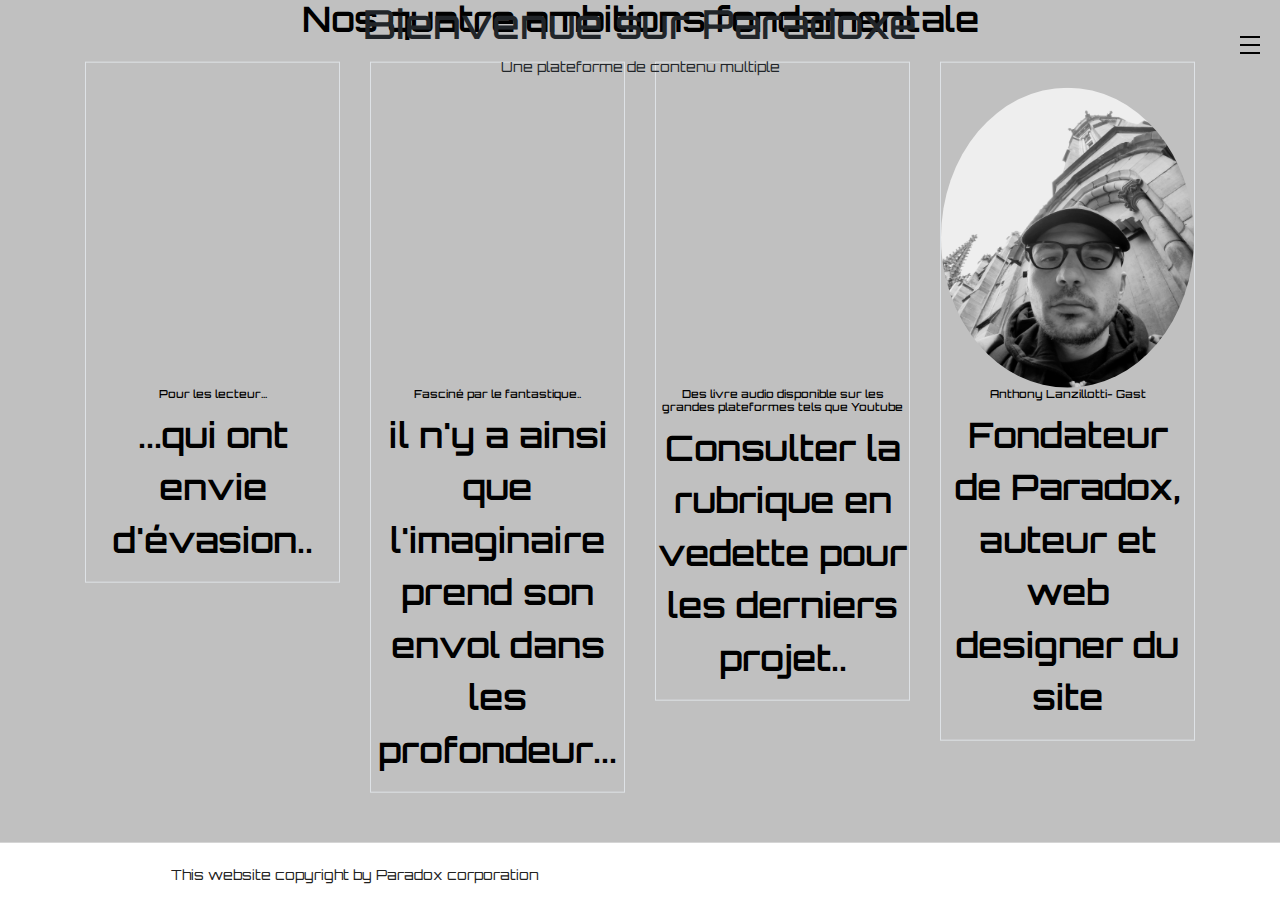
==== index.html @ 88890a92 "Update index.html" ====
<!doctype html>
<head>
<meta charset="utf-8">
<link href="//maxcdn.bootstrapcdn.com/bootstrap/4.1.1/css/bootstrap.min.css" rel="stylesheet" id="bootstrap-css">
<script src="//maxcdn.bootstrapcdn.com/bootstrap/4.1.1/js/bootstrap.min.js"></script>
<script src="//cdnjs.cloudflare.com/ajax/libs/jquery/3.2.1/jquery.min.js"></script>
<script src="//https://cdnjs.cloudflare.com/ajax/libs/jquery/2.1.3/jquery.min.js"></script>
<script src="//https://code.jquery.com/jquery-2.2.4.min.js"></script>
<link rel="stylesheet" href="style.css">


</head>
<body>
<div class="row"> 
	<div class="col-md-12"> 
	<div class="te text-center text-black"> 
		<h1>Bienvenue sur Paradoxe</h1>
	<p>Une plateforme de contenu multiple</p>
       <br>
	<br>
      <style>
	.parallax {
	 /* The image used */
	 background-image: url("https://images3.alphacoders.com/567/567058.jpg");

	/* Set a specific height */
	 min-height: 500px;

	/* Create the parallax scrolling effect */
	background-attachment: fixed;
	background-position: center;
	background-repeat: no-repeat;
	 background-size: cover;
	}
	</style>

	<!-- Container element -->
	<div class="parallax"></div> 
	
     <input type="checkbox" id="active">
      <label for="active" class="menu-btn"><span></span></label>
      <label for="active" class="close"></label>
      <div class="wrapper">
        <ul>
  	<li><a href="#">Accueil</a></li>
  	<li><a href="#">Services</a></li>
 	 <li><a href="#">Web Design</a></li>
  	<li><a href="#">Livre Audio</a></li>
  	<li><a href="#">Artwork</a></li>
  	</ul>
  	</div>
  	<div class="content">
        <div class="title">Fullscreen Overlay Navigation Bar</div>
                         <p>(Hamburger Menu-2)</p>
	                <br>
		
	  	
	
	
	<section id="team-section"> 
		<div class="container"> 
			<div class="row"> 
				<div class="col-md-12"> 
					<div class="team-top-header text-center"> 
						<h1>Nos principes</h1>
						<p>Nos quatre ambitions fondamentale</p>
					</div>
					<div class="row"> 
						<div class="col-md-3"> 
							<div class="team-member-id text-center border"> 
								<img class="img-fluid rounded-circle" src="https://images.pexels.com/photos/247899/pexels-photo-247899.jpeg?auto=compress&cs=tinysrgb&w=1260&h=750&dpr=1" alt="" />
								<h1>Pour les lecteur...</h1>
								<p>...qui ont envie d'évasion..</p>
							</div>
						</div>
						<div class="col-md-3"> 
							<div class="team-member-id text-center border"> 
								<img class="img-fluid rounded-circle" src="https://images.pexels.com/photos/1483585/pexels-photo-1483585.jpeg?auto=compress&cs=tinysrgb&w=1260&h=750&dpr=1" alt="" />
								<h1>Fasciné par le fantastique..</h1>
								<p>il n'y a ainsi que l'imaginaire prend son envol dans les profondeur...</p>
							</div>
						</div>
						<div class="col-md-3"> 
							<div class="team-member-id text-center border"> 
								<img class="img-fluid rounded-circle" src="https://images.pexels.com/photos/5939401/pexels-photo-5939401.jpeg?auto=compress&cs=tinysrgb&w=1260&h=750&dpr=1" alt="" />
								<h1>Des livre audio disponible sur les grandes plateformes tels que Youtube</h1>
								<p>Consulter la rubrique en vedette pour les derniers projet..</p>
							</div>
						</div>
						<div class="col-md-3"> 
							<div class="team-member-id text-center border"> 
								<img class="img-fluid rounded-circle" src="fondation.jpg" alt="" />
								<h1>Anthony Lanzillotti- Gast</h1>
								<p>Fondateur de Paradox, auteur et web designer du site</p>
							</div>
						</div>
					</div>
				</div>
			</div>
		</div>
	</section>
	
	
	
</body>
	
	<footer style="padding: 21px;"> 
		<div class="container"> 
			<div class="row"> 
				<div class="col-md-6"> 
					This website copyright by Paradox corporation
				</div>
				<div class="col-md-6 col-6"> 
					<div class="social-icon text-right"> 
						<i class="fab fa-facebook-f"></i>
						<i class="fab fa-twitter"></i>
						<i class="fab fa-facebook-f"></i>
						<i class="fab fa-facebook-f"></i>
						<i class="fab fa-facebook-f"></i>
					</div>
				</div>
			</div>
		</div>
	</footer>
    </html>
---- style.css ----
@import url('https://fonts.googleapis.com/css?family=Orbitron:100,100i,200,200i,300,300i,400,400i,500,500i,600,600i,700,700i,800');

body{
	font-family: 'Orbitron', sans-serif;
	font-size:14px;
	
}

#team-section{
	padding: 50px 0;

background: silver;
color:black;
}
.team-top-header h1 {
	font-weight: 300;
	color:black;
}
.team-member-id{
	padding-top: 25px;
}
.team-member-id.text-center img {
	width: 300px;
	height: 300px;
}
.team-member-id.text-center h1 {
	font-size: 11px;
    	font-weight: 11px;
	color:black;
	
}
#recent-section{
	padding:50px 0;
}
.recent-text h1{
	font-weight: 300;

font-size: 25px;
}

*{
    margin: 0;
    padding: 0;
    box-sizing: border-box;
    font-family: 'Orbitron', sans-serif;
    
  }
  .wrapper{
    position: fixed;
    top: 0;
    /*left: -100%;*/
    right: -100%;
    height: 100%;
    width: 100%;
    background: #000;
    /*background: linear-gradient(90deg, #f92c78, #4114a1);*/
    /* background: linear-gradient(375deg, #1cc7d0, #2ede98); */
   /* background: linear-gradient(-45deg, #e3eefe 0%, #efddfb 100%);*/
    transition: all 0.6s ease-in-out;
  }
  #active:checked ~ .wrapper{
    /*left: 0;*/
    right:0;
  }
  .menu-btn{
    position: absolute;
    z-index: 2;
    right: 20px;
    /*left: 20px; */
    top: 20px;
    height: 50px;
    width: 50px;
    text-align: center;
    line-height: 50px;
    border-radius: 50%;
    font-size: 20px;
    cursor: pointer;
    /*color: #fff;*/
    /*background: linear-gradient(90deg, #f92c78, #4114a1);*/
    /* background: linear-gradient(375deg, #1cc7d0, #2ede98); */
   /* background: linear-gradient(-45deg, #e3eefe 0%, #efddfb 100%); */
    transition: all 0.3s ease-in-out;
  }
  .menu-btn span,
  .menu-btn:before,
  .menu-btn:after{
      content: "";
      position: absolute;
      top: calc(50% - 1px);
      left: 30%;
      width: 40%;
      border-bottom: 2px solid #000;
      transition: transform .6s cubic-bezier(0.215, 0.61, 0.355, 1);
  }
  .menu-btn:before{
    transform: translateY(-8px);
  }
  .menu-btn:after{
    transform: translateY(8px);
  }
  
  
  .close {
      z-index: 1;
      width: 100%;
      height: 100%;
      pointer-events: none;
      transition: background .6s;
  }
  
  /* closing animation */
  #active:checked + .menu-btn span {
      transform: scaleX(0);
  }
  #active:checked + .menu-btn:before {
      transform: rotate(45deg);
    border-color: #fff;
  }
  #active:checked + .menu-btn:after {
      transform: rotate(-45deg);
    border-color: #fff;
  }
  .wrapper ul{
    position: absolute;
    top: 60%;
    left: 50%;
    height: 90%;
    transform: translate(-50%, -50%);
    list-style: none;
    text-align: center;
  }
  .wrapper ul li{
    height: 10%;
    margin: 15px 0;
  }
  .wrapper ul li a{
    text-decoration: none;
    font-size: 30px;
    font-weight: 500;
    padding: 5px 30px;
    color: #fff;
    border-radius: 50px;
    position: absolute;
    line-height: 50px;
    margin: 5px 30px;
    opacity: 0;
    transition: all 0.3s ease;
    transition: transform .6s cubic-bezier(0.215, 0.61, 0.355, 1);
  }
  .wrapper ul li a:after{
    position: absolute;
    content: "";
    background: #fff;
     /*background: linear-gradient(#14ffe9, #ffeb3b, #ff00e0);*/
    /*background: linear-gradient(375deg, #1cc7d0, #2ede98);*/
    width: 100%;
    height: 100%;
    left: 0;
    top: 0;
    border-radius: 50px;
    transform: scaleY(0);
    z-index: -1;
    transition: transform 0.3s ease;
  }
  .wrapper ul li a:hover:after{
    transform: scaleY(1);
  }
  .wrapper ul li a:hover{
    color: #1a73e8;
  }
  input[type="checkbox"]{
    display: none;
  }
  .content{
    position: absolute;
    top: 50%;
    left: 50%;
    transform: translate(-50%, -50%);
    z-index: -1;
    text-align: center;
    width: 100%;
    color: #202020;
  }
  .content .title{
    font-size: 40px;
    font-weight: 700;
  }
  .content p{
    font-size: 35px;
    font-weight: 600;
  }
  
  #active:checked ~ .wrapper ul li a{
    opacity: 1;
  }
  .wrapper ul li a{
    transition: opacity 1.2s, transform 1.2s cubic-bezier(0.215, 0.61, 0.355, 1);
    transform: translateX(100px);
  }
  #active:checked ~ .wrapper ul li a{
      transform: none;
      transition-timing-function: ease, cubic-bezier(.1,1.3,.3,1); /* easeOutBackを緩めた感じ */
     transition-delay: .6s;
    transform: translateX(-100px);
  }
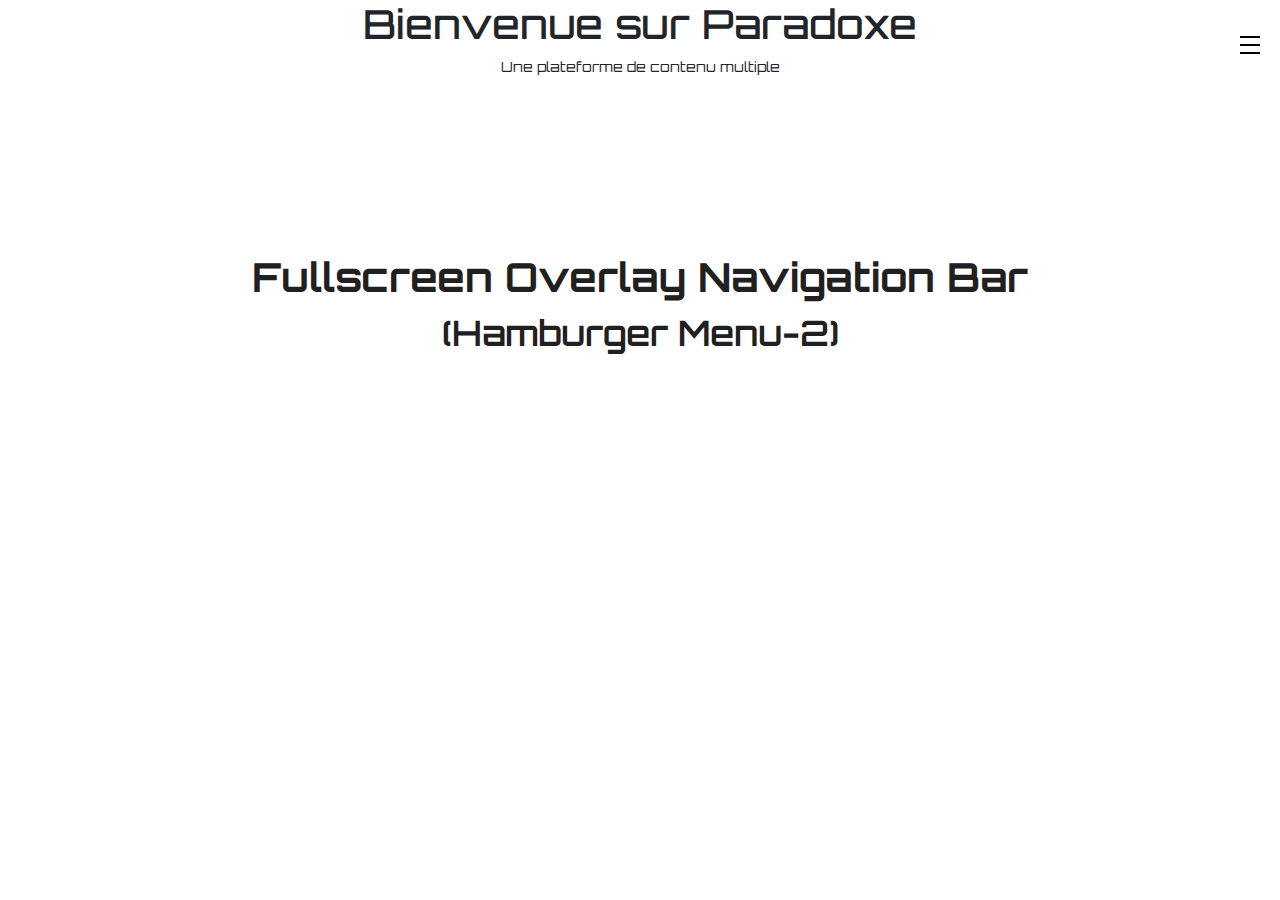
==== commit b419183a: "Update index.html" ====
--- a/index.html
+++ b/index.html
@@ -57,71 +57,7 @@
 	  	
 	
 	
-	<section id="team-section"> 
-		<div class="container"> 
-			<div class="row"> 
-				<div class="col-md-12"> 
-					<div class="team-top-header text-center"> 
-						<h1>Nos principes</h1>
-						<p>Nos quatre ambitions fondamentale</p>
-					</div>
-					<div class="row"> 
-						<div class="col-md-3"> 
-							<div class="team-member-id text-center border"> 
-								<img class="img-fluid rounded-circle" src="https://images.pexels.com/photos/247899/pexels-photo-247899.jpeg?auto=compress&cs=tinysrgb&w=1260&h=750&dpr=1" alt="" />
-								<h1>Pour les lecteur...</h1>
-								<p>...qui ont envie d'évasion..</p>
-							</div>
-						</div>
-						<div class="col-md-3"> 
-							<div class="team-member-id text-center border"> 
-								<img class="img-fluid rounded-circle" src="https://images.pexels.com/photos/1483585/pexels-photo-1483585.jpeg?auto=compress&cs=tinysrgb&w=1260&h=750&dpr=1" alt="" />
-								<h1>Fasciné par le fantastique..</h1>
-								<p>il n'y a ainsi que l'imaginaire prend son envol dans les profondeur...</p>
-							</div>
-						</div>
-						<div class="col-md-3"> 
-							<div class="team-member-id text-center border"> 
-								<img class="img-fluid rounded-circle" src="https://images.pexels.com/photos/5939401/pexels-photo-5939401.jpeg?auto=compress&cs=tinysrgb&w=1260&h=750&dpr=1" alt="" />
-								<h1>Des livre audio disponible sur les grandes plateformes tels que Youtube</h1>
-								<p>Consulter la rubrique en vedette pour les derniers projet..</p>
-							</div>
-						</div>
-						<div class="col-md-3"> 
-							<div class="team-member-id text-center border"> 
-								<img class="img-fluid rounded-circle" src="fondation.jpg" alt="" />
-								<h1>Anthony Lanzillotti- Gast</h1>
-								<p>Fondateur de Paradox, auteur et web designer du site</p>
-							</div>
-						</div>
-					</div>
-				</div>
-			</div>
-		</div>
-	</section>
 	
-	
-	
-</body>
-	
-	<footer style="padding: 21px;"> 
-		<div class="container"> 
-			<div class="row"> 
-				<div class="col-md-6"> 
-					This website copyright by Paradox corporation
-				</div>
-				<div class="col-md-6 col-6"> 
-					<div class="social-icon text-right"> 
-						<i class="fab fa-facebook-f"></i>
-						<i class="fab fa-twitter"></i>
-						<i class="fab fa-facebook-f"></i>
-						<i class="fab fa-facebook-f"></i>
-						<i class="fab fa-facebook-f"></i>
-					</div>
-				</div>
-			</div>
-		</div>
-	</footer>
     </html>
 	
 
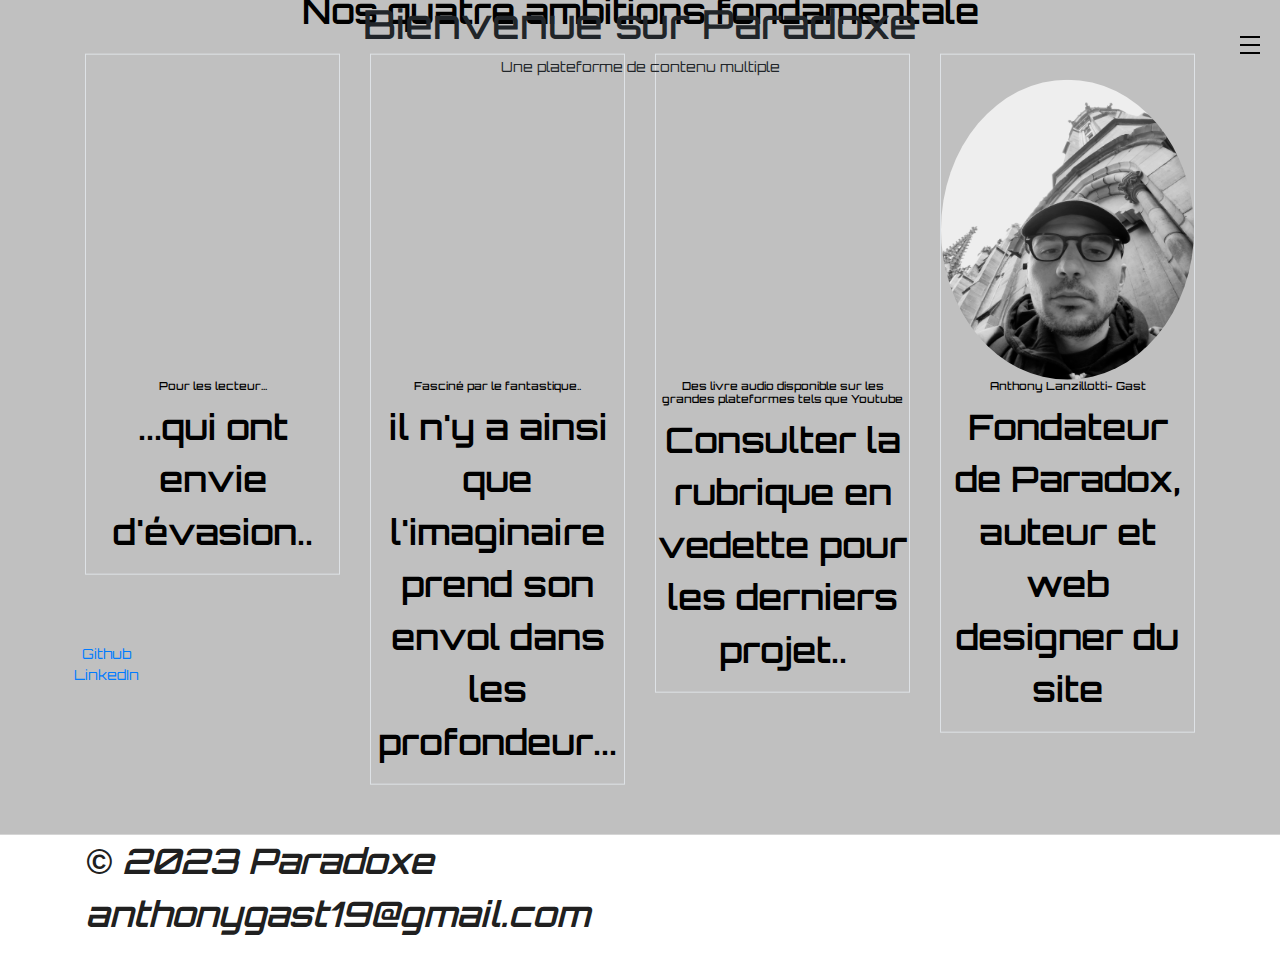
==== commit 83d4acdc: "Update index.html" ====
--- a/index.html
+++ b/index.html
@@ -43,10 +43,20 @@
       <div class="wrapper">
         <ul>
   	<li><a href="#">Accueil</a></li>
+		<br>
+		<br>
   	<li><a href="#">Services</a></li>
+		<br>
+		<br>
  	 <li><a href="#">Web Design</a></li>
+		<br>
+		<br>
   	<li><a href="#">Livre Audio</a></li>
+		<br>
+		<br>
   	<li><a href="#">Artwork</a></li>
+		<br>
+		<br>
   	</ul>
   	</div>
   	<div class="content">
@@ -54,7 +64,69 @@
                          <p>(Hamburger Menu-2)</p>
 	                <br>
 		
-	  	
+<section>
+	<section id="team-section"> 
+		<div class="container"> 
+			<div class="row"> 
+				<div class="col-md-12"> 
+					<div class="team-top-header text-center"> 
+						<h1>Nos principes</h1>
+						<p>Nos quatre ambitions fondamentale</p>
+					</div>
+					<div class="row"> 
+						<div class="col-md-3"> 
+							<div class="team-member-id text-center border"> 
+								<img class="img-fluid rounded-circle" src="https://images.pexels.com/photos/247899/pexels-photo-247899.jpeg?auto=compress&cs=tinysrgb&w=1260&h=750&dpr=1" alt="" />
+								<h1>Pour les lecteur...</h1>
+								<p>...qui ont envie d'évasion..</p>
+							</div>
+						</div>
+						<div class="col-md-3"> 
+							<div class="team-member-id text-center border"> 
+								<img class="img-fluid rounded-circle" src="https://images.pexels.com/photos/1483585/pexels-photo-1483585.jpeg?auto=compress&cs=tinysrgb&w=1260&h=750&dpr=1" alt="" />
+								<h1>Fasciné par le fantastique..</h1>
+								<p>il n'y a ainsi que l'imaginaire prend son envol dans les profondeur...</p>
+							</div>
+						</div>
+						<div class="col-md-3"> 
+							<div class="team-member-id text-center border"> 
+								<img class="img-fluid rounded-circle" src="https://images.pexels.com/photos/5939401/pexels-photo-5939401.jpeg?auto=compress&cs=tinysrgb&w=1260&h=750&dpr=1" alt="" />
+								<h1>Des livre audio disponible sur les grandes plateformes tels que Youtube</h1>
+								<p>Consulter la rubrique en vedette pour les derniers projet..</p>
+							</div>
+						</div>
+						<div class="col-md-3"> 
+							<div class="team-member-id text-center border"> 
+								<img class="img-fluid rounded-circle" src="fondation.jpg" alt="" />
+								<h1>Anthony Lanzillotti- Gast</h1>
+								<p>Fondateur de Paradox, auteur et web designer du site</p>
+							</div>
+						</div>
+					</div>
+				</div>
+			</div>
+		</div>
+	</section>
+	<footer class="container">
+		<div class="row"><p class="col-sm-4">&copy;<em> 2023 Paradoxe
+		  anthonygast19@gmail.com</p></em>
+		 
+		  </div>
+	  </footer>
+	 
+	  </div>
+	  <div class="col-sm-2">
+		<a href="https://github.com/" target="_blank">Github</a>
+	  
+	  </div>
+	  <div class="col-sm-2">
+		<a href="https://www.linkedin.com/in/anthony-gast-a2255621b" target="_blank">LinkedIn</a>
+	  </div>
+</body>
+</html>
+	
+	
+</section> 	
 	
 	
 	
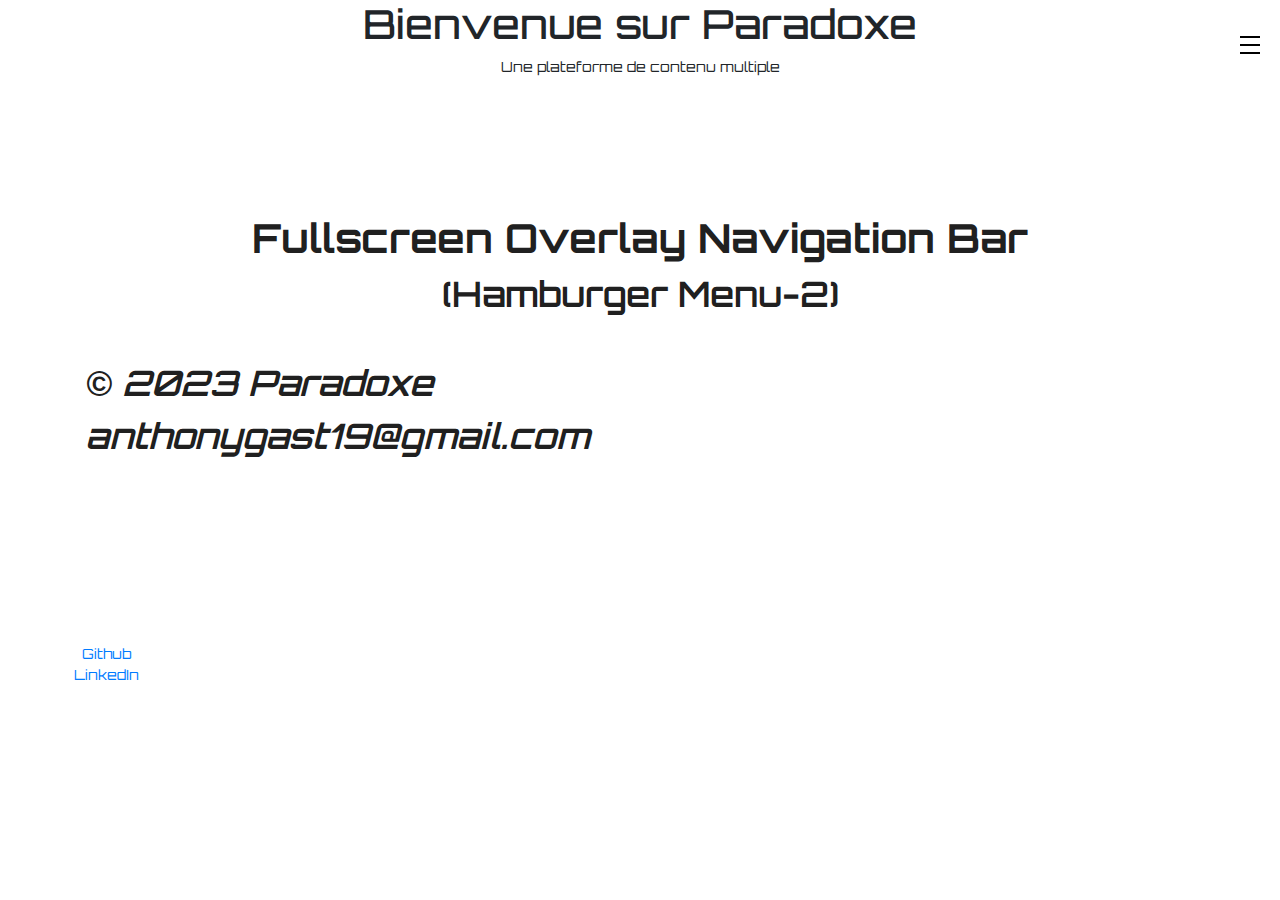
==== commit 7d741670: "Update index.html" ====
--- a/index.html
+++ b/index.html
@@ -44,18 +44,13 @@
         <ul>
   	<li><a href="#">Accueil</a></li>
 		<br>
-		<br>
-  	<li><a href="#">Services</a></li>
-		<br>
+  	<li><a href="services.html">Services</a></li>
 		<br>
  	 <li><a href="#">Web Design</a></li>
 		<br>
-		<br>
   	<li><a href="#">Livre Audio</a></li>
 		<br>
-		<br>
   	<li><a href="#">Artwork</a></li>
-		<br>
 		<br>
   	</ul>
   	</div>
@@ -64,49 +59,7 @@
                          <p>(Hamburger Menu-2)</p>
 	                <br>
 		
-<section>
-	<section id="team-section"> 
-		<div class="container"> 
-			<div class="row"> 
-				<div class="col-md-12"> 
-					<div class="team-top-header text-center"> 
-						<h1>Nos principes</h1>
-						<p>Nos quatre ambitions fondamentale</p>
-					</div>
-					<div class="row"> 
-						<div class="col-md-3"> 
-							<div class="team-member-id text-center border"> 
-								<img class="img-fluid rounded-circle" src="https://images.pexels.com/photos/247899/pexels-photo-247899.jpeg?auto=compress&cs=tinysrgb&w=1260&h=750&dpr=1" alt="" />
-								<h1>Pour les lecteur...</h1>
-								<p>...qui ont envie d'évasion..</p>
-							</div>
-						</div>
-						<div class="col-md-3"> 
-							<div class="team-member-id text-center border"> 
-								<img class="img-fluid rounded-circle" src="https://images.pexels.com/photos/1483585/pexels-photo-1483585.jpeg?auto=compress&cs=tinysrgb&w=1260&h=750&dpr=1" alt="" />
-								<h1>Fasciné par le fantastique..</h1>
-								<p>il n'y a ainsi que l'imaginaire prend son envol dans les profondeur...</p>
-							</div>
-						</div>
-						<div class="col-md-3"> 
-							<div class="team-member-id text-center border"> 
-								<img class="img-fluid rounded-circle" src="https://images.pexels.com/photos/5939401/pexels-photo-5939401.jpeg?auto=compress&cs=tinysrgb&w=1260&h=750&dpr=1" alt="" />
-								<h1>Des livre audio disponible sur les grandes plateformes tels que Youtube</h1>
-								<p>Consulter la rubrique en vedette pour les derniers projet..</p>
-							</div>
-						</div>
-						<div class="col-md-3"> 
-							<div class="team-member-id text-center border"> 
-								<img class="img-fluid rounded-circle" src="fondation.jpg" alt="" />
-								<h1>Anthony Lanzillotti- Gast</h1>
-								<p>Fondateur de Paradox, auteur et web designer du site</p>
-							</div>
-						</div>
-					</div>
-				</div>
-			</div>
-		</div>
-	</section>
+
 	<footer class="container">
 		<div class="row"><p class="col-sm-4">&copy;<em> 2023 Paradoxe
 		  anthonygast19@gmail.com</p></em>
